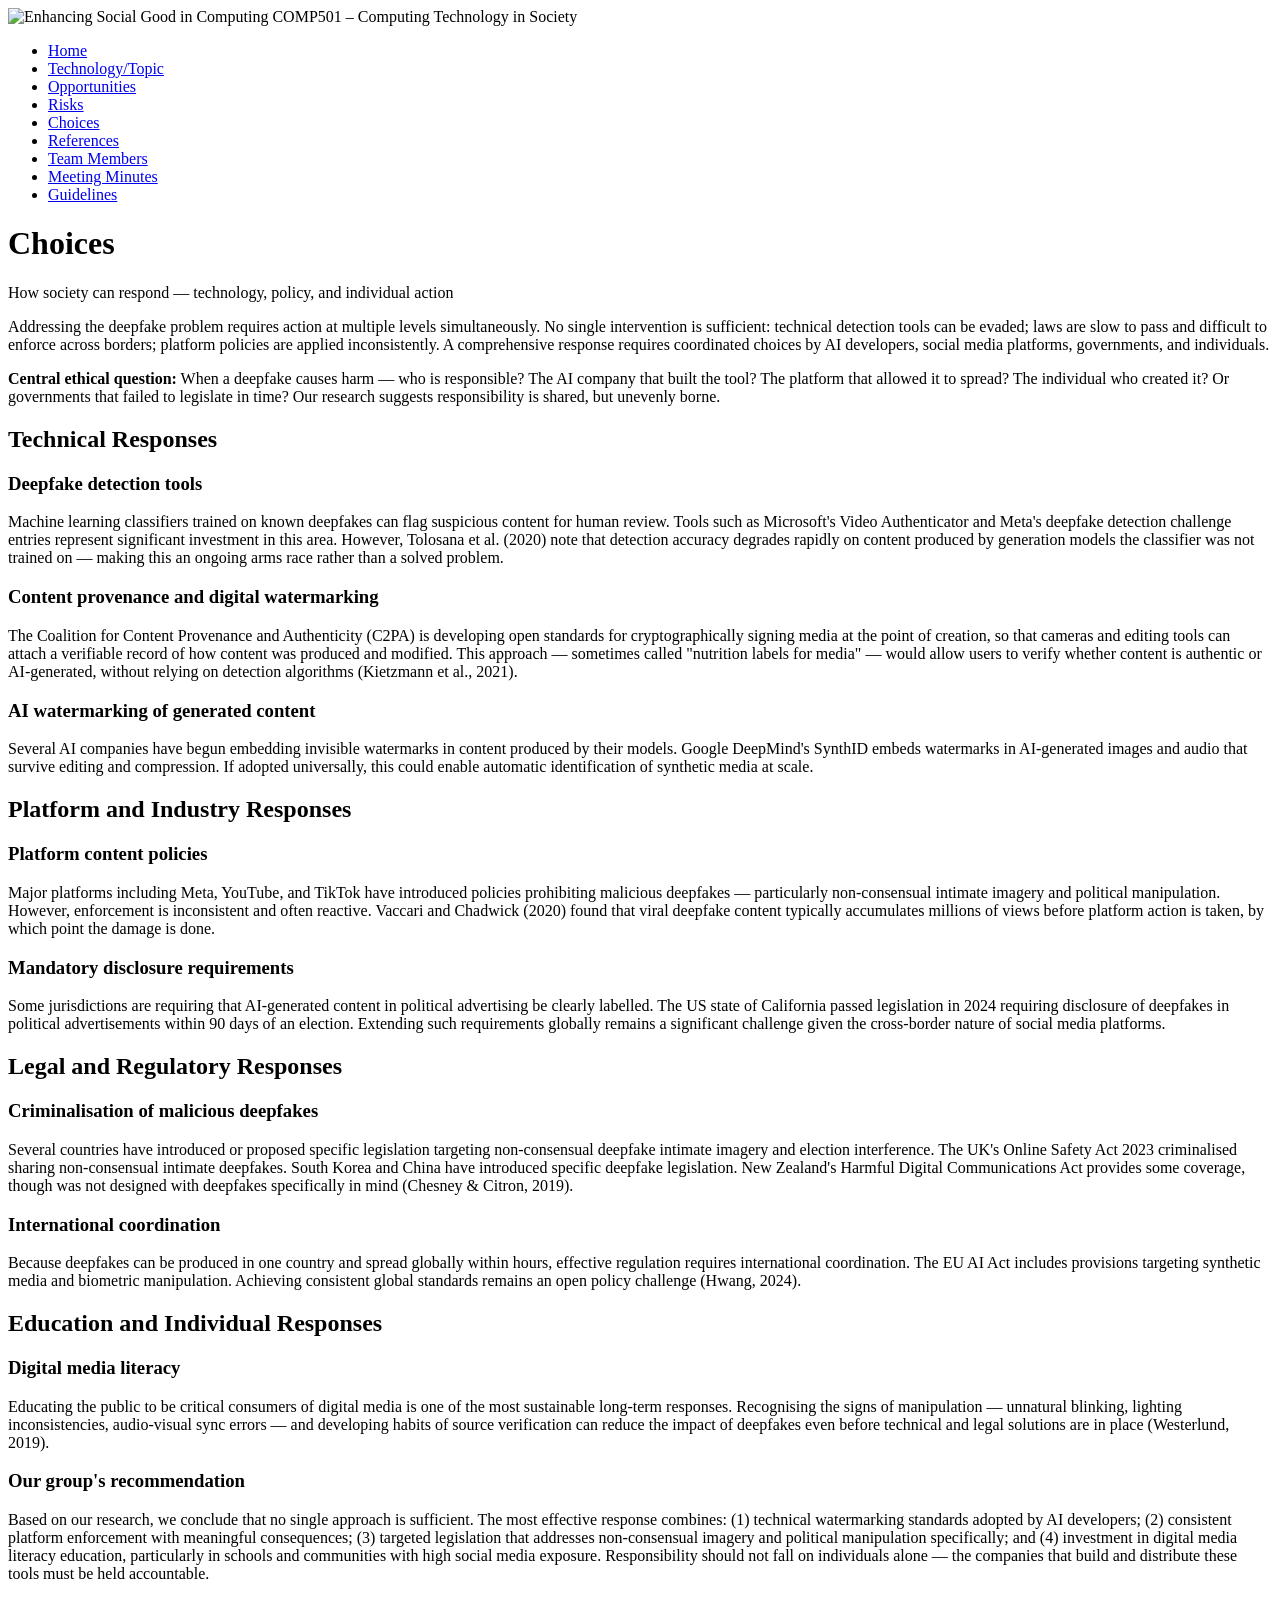
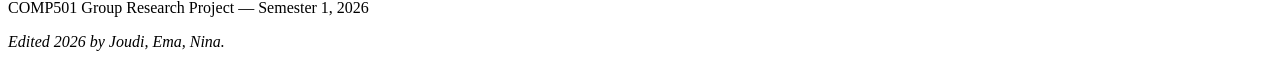
==== choices.html @ 3e9d9024 "Add files via upload" ====
<!DOCTYPE html PUBLIC "-//W3C//DTD HTML 4.01//EN">
<html>
<head>
  <meta charset="UTF-8">
  <title>Choices – Deepfakes & AI Misinformation</title>
  <link rel="stylesheet" href="../styles/mystyles.css">
</head>
<body>

  <div class="site-header">
    <img src="../images/csg4ed-small.png" alt="Enhancing Social Good in Computing">
    <span class="site-title">COMP501 – Computing Technology in Society</span>
  </div>

  <ul class="navbar">
    <li><a href="../index.html">Home</a></li>
    <li><a href="topic.html">Technology/Topic</a></li>
    <li><a href="opportunities.html">Opportunities</a></li>
    <li><a href="risks.html">Risks</a></li>
    <li><a href="choices.html" class="active">Choices</a></li>
    <li><a href="references.html">References</a></li>
    <li><a href="team-members.html">Team Members</a></li>
    <li><a href="meetings.html">Meeting Minutes</a></li>
    <li><a href="guidelines.html">Guidelines</a></li>
  </ul>

  <div class="page-wrapper">

    <div class="page-hero">
      <h1>Choices</h1>
      <p class="tagline">How society can respond — technology, policy, and individual action</p>
    </div>

    <div class="content-card">

      <p>
        Addressing the deepfake problem requires action at multiple levels simultaneously. No single
        intervention is sufficient: technical detection tools can be evaded; laws are slow to pass and
        difficult to enforce across borders; platform policies are applied inconsistently. A comprehensive
        response requires coordinated choices by AI developers, social media platforms, governments, and
        individuals.
      </p>

      <div class="info-box">
        <strong>Central ethical question:</strong> When a deepfake causes harm — who is responsible?
        The AI company that built the tool? The platform that allowed it to spread? The individual
        who created it? Or governments that failed to legislate in time? Our research suggests
        responsibility is shared, but unevenly borne.
      </div>

      <h2>Technical Responses</h2>

      <div class="item-block">
        <h3>Deepfake detection tools</h3>
        <p>
          Machine learning classifiers trained on known deepfakes can flag suspicious content for human
          review. Tools such as Microsoft's Video Authenticator and Meta's deepfake detection challenge
          entries represent significant investment in this area. However, Tolosana et al. (2020) note that
          detection accuracy degrades rapidly on content produced by generation models the classifier
          was not trained on — making this an ongoing arms race rather than a solved problem.
        </p>
      </div>

      <div class="item-block">
        <h3>Content provenance and digital watermarking</h3>
        <p>
          The Coalition for Content Provenance and Authenticity (C2PA) is developing open standards for
          cryptographically signing media at the point of creation, so that cameras and editing tools can
          attach a verifiable record of how content was produced and modified. This approach — sometimes
          called "nutrition labels for media" — would allow users to verify whether content is authentic or
          AI-generated, without relying on detection algorithms (Kietzmann et al., 2021).
        </p>
      </div>

      <div class="item-block">
        <h3>AI watermarking of generated content</h3>
        <p>
          Several AI companies have begun embedding invisible watermarks in content produced by their
          models. Google DeepMind's SynthID embeds watermarks in AI-generated images and audio that
          survive editing and compression. If adopted universally, this could enable automatic identification
          of synthetic media at scale.
        </p>
      </div>

      <h2>Platform and Industry Responses</h2>

      <div class="item-block">
        <h3>Platform content policies</h3>
        <p>
          Major platforms including Meta, YouTube, and TikTok have introduced policies prohibiting
          malicious deepfakes — particularly non-consensual intimate imagery and political manipulation.
          However, enforcement is inconsistent and often reactive. Vaccari and Chadwick (2020) found that
          viral deepfake content typically accumulates millions of views before platform action is taken,
          by which point the damage is done.
        </p>
      </div>

      <div class="item-block">
        <h3>Mandatory disclosure requirements</h3>
        <p>
          Some jurisdictions are requiring that AI-generated content in political advertising be clearly
          labelled. The US state of California passed legislation in 2024 requiring disclosure of deepfakes
          in political advertisements within 90 days of an election. Extending such requirements globally
          remains a significant challenge given the cross-border nature of social media platforms.
        </p>
      </div>

      <h2>Legal and Regulatory Responses</h2>

      <div class="item-block">
        <h3>Criminalisation of malicious deepfakes</h3>
        <p>
          Several countries have introduced or proposed specific legislation targeting non-consensual
          deepfake intimate imagery and election interference. The UK's Online Safety Act 2023 criminalised
          sharing non-consensual intimate deepfakes. South Korea and China have introduced specific
          deepfake legislation. New Zealand's Harmful Digital Communications Act provides some coverage,
          though was not designed with deepfakes specifically in mind (Chesney &amp; Citron, 2019).
        </p>
      </div>

      <div class="item-block">
        <h3>International coordination</h3>
        <p>
          Because deepfakes can be produced in one country and spread globally within hours, effective
          regulation requires international coordination. The EU AI Act includes provisions targeting
          synthetic media and biometric manipulation. Achieving consistent global standards remains an
          open policy challenge (Hwang, 2024).
        </p>
      </div>

      <h2>Education and Individual Responses</h2>

      <div class="item-block">
        <h3>Digital media literacy</h3>
        <p>
          Educating the public to be critical consumers of digital media is one of the most sustainable
          long-term responses. Recognising the signs of manipulation — unnatural blinking, lighting
          inconsistencies, audio-visual sync errors — and developing habits of source verification can
          reduce the impact of deepfakes even before technical and legal solutions are in place
          (Westerlund, 2019).
        </p>
      </div>

      <div class="item-block">
        <h3>Our group's recommendation</h3>
        <p>
          Based on our research, we conclude that no single approach is sufficient. The most effective
          response combines: (1) technical watermarking standards adopted by AI developers; (2) consistent
          platform enforcement with meaningful consequences; (3) targeted legislation that addresses
          non-consensual imagery and political manipulation specifically; and (4) investment in digital
          media literacy education, particularly in schools and communities with high social media exposure.
          Responsibility should not fall on individuals alone — the companies that build and distribute
          these tools must be held accountable.
        </p>
      </div>

    </div><!-- /content-card -->
  </div><!-- /page-wrapper -->

  <div class="site-footer">
    <p>COMP501 Group Research Project &mdash; Semester 1, 2026</p>
    <address>Edited 2026 by Joudi, Ema, Nina.</address>
  </div>

</body>
</html>
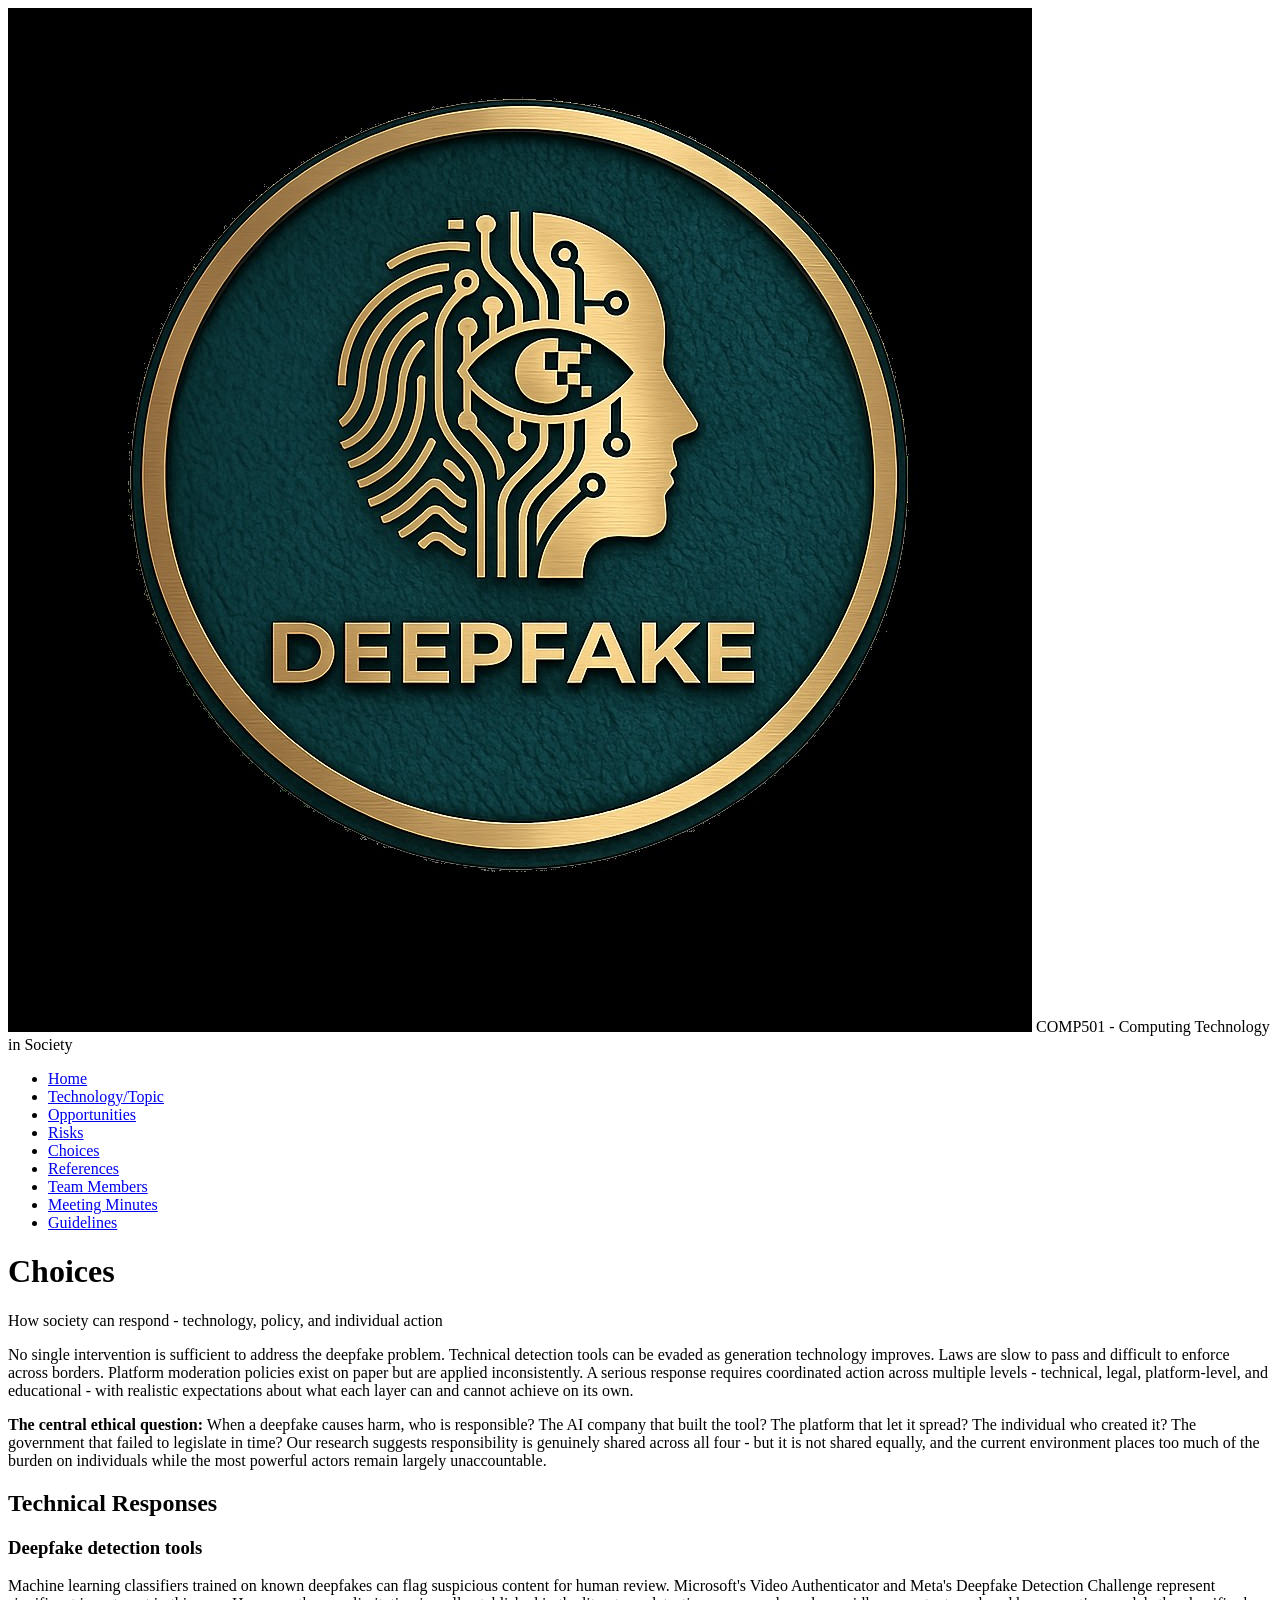
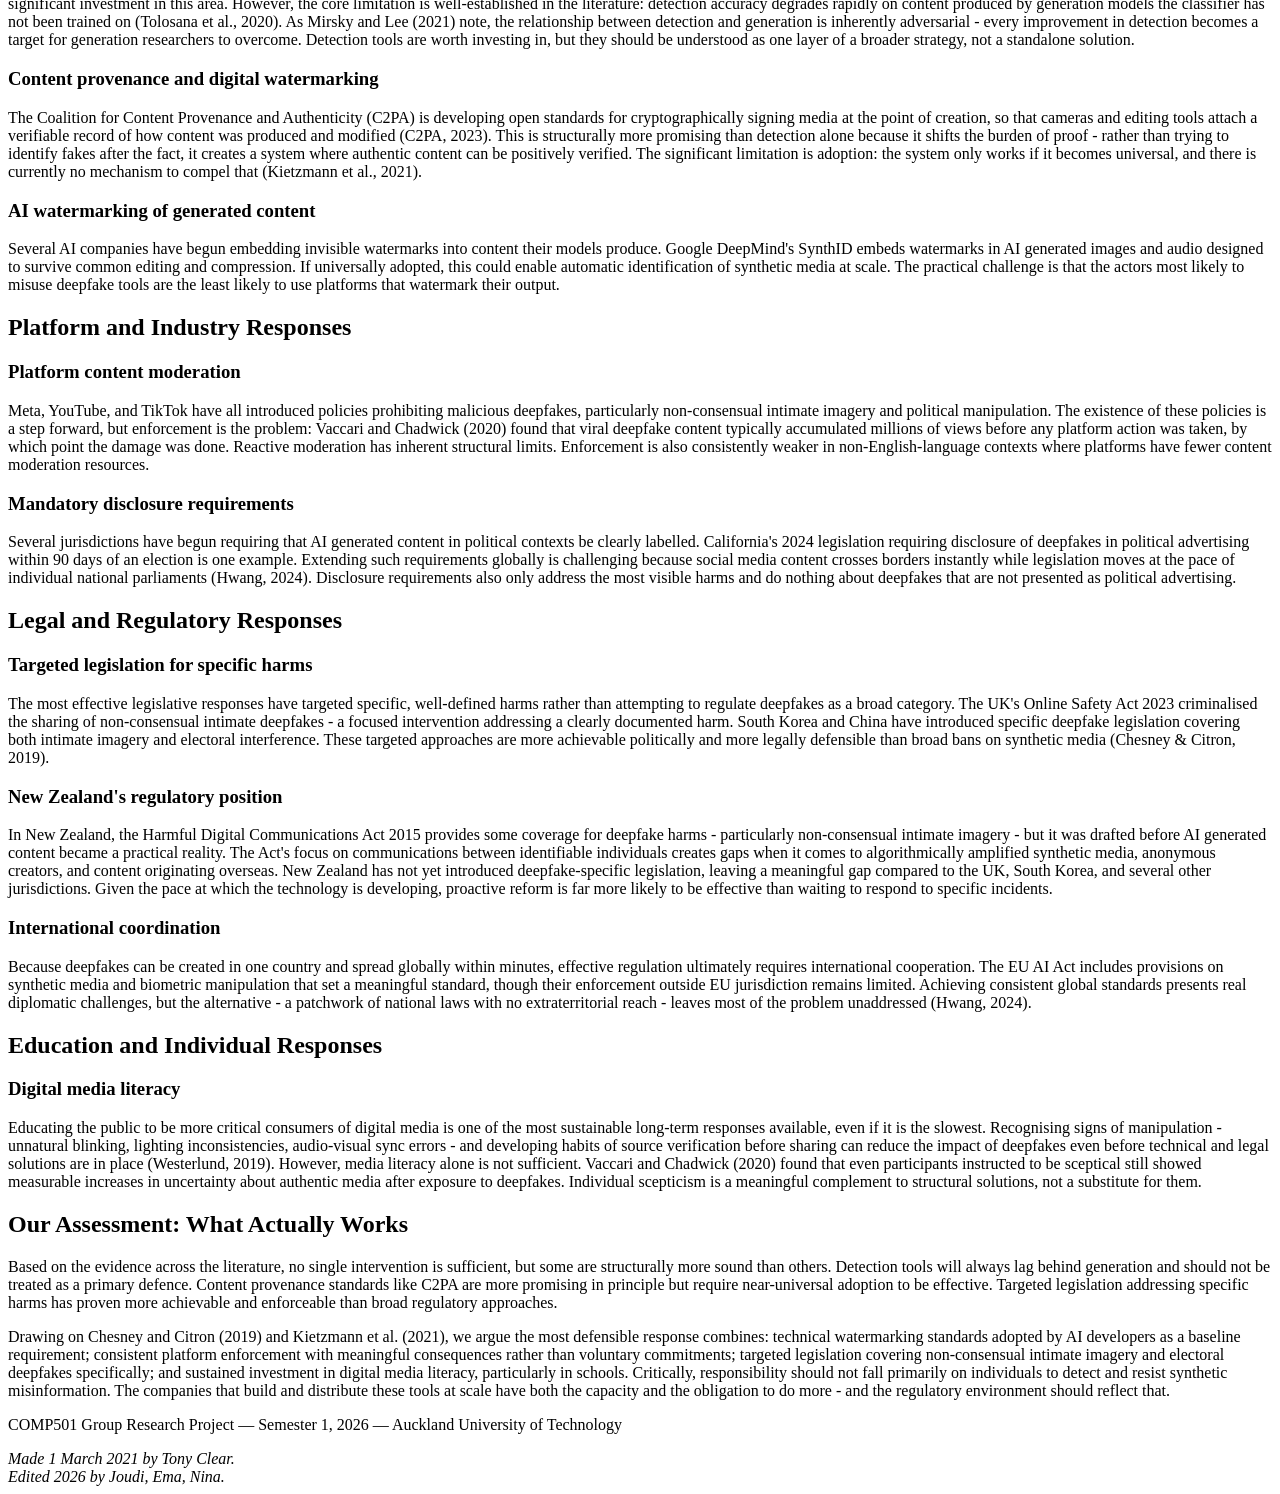
==== commit bded6ead: "Add files via upload" ====
--- a/choices.html
+++ b/choices.html
@@ -2,14 +2,14 @@
 <html>
 <head>
   <meta charset="UTF-8">
-  <title>Choices – Deepfakes & AI Misinformation</title>
+  <title>Choices - Deepfakes &amp; AI Misinformation</title>
   <link rel="stylesheet" href="../styles/mystyles.css">
 </head>
 <body>
 
   <div class="site-header">
-    <img src="../images/csg4ed-small.png" alt="Enhancing Social Good in Computing">
-    <span class="site-title">COMP501 – Computing Technology in Society</span>
+    <img src="../images/logo.jpg" alt="Deepfakes and AI Misinformation Project Logo">
+    <span class="site-title">COMP501 - Computing Technology in Society</span>
   </div>
 
   <ul class="navbar">
@@ -28,24 +28,27 @@
 
     <div class="page-hero">
       <h1>Choices</h1>
-      <p class="tagline">How society can respond — technology, policy, and individual action</p>
+      <p class="tagline">How society can respond - technology, policy, and individual action</p>
     </div>
 
     <div class="content-card">
 
       <p>
-        Addressing the deepfake problem requires action at multiple levels simultaneously. No single
-        intervention is sufficient: technical detection tools can be evaded; laws are slow to pass and
-        difficult to enforce across borders; platform policies are applied inconsistently. A comprehensive
-        response requires coordinated choices by AI developers, social media platforms, governments, and
-        individuals.
+        No single intervention is sufficient to address the deepfake problem. Technical detection
+        tools can be evaded as generation technology improves. Laws are slow to pass and difficult
+        to enforce across borders. Platform moderation policies exist on paper but are applied
+        inconsistently. A serious response requires coordinated action across multiple levels -
+        technical, legal, platform-level, and educational - with realistic expectations about
+        what each layer can and cannot achieve on its own.
       </p>
 
       <div class="info-box">
-        <strong>Central ethical question:</strong> When a deepfake causes harm — who is responsible?
-        The AI company that built the tool? The platform that allowed it to spread? The individual
-        who created it? Or governments that failed to legislate in time? Our research suggests
-        responsibility is shared, but unevenly borne.
+        <strong>The central ethical question:</strong> When a deepfake causes harm, who is
+        responsible? The AI company that built the tool? The platform that let it spread?
+        The individual who created it? The government that failed to legislate in time?
+        Our research suggests responsibility is genuinely shared across all four - but it is
+        not shared equally, and the current environment places too much of the burden on
+        individuals while the most powerful actors remain largely unaccountable.
       </div>
 
       <h2>Technical Responses</h2>
@@ -53,78 +56,116 @@
       <div class="item-block">
         <h3>Deepfake detection tools</h3>
         <p>
-          Machine learning classifiers trained on known deepfakes can flag suspicious content for human
-          review. Tools such as Microsoft's Video Authenticator and Meta's deepfake detection challenge
-          entries represent significant investment in this area. However, Tolosana et al. (2020) note that
-          detection accuracy degrades rapidly on content produced by generation models the classifier
-          was not trained on — making this an ongoing arms race rather than a solved problem.
+          Machine learning classifiers trained on known deepfakes can flag suspicious content
+          for human review. Microsoft's Video Authenticator and Meta's Deepfake Detection
+          Challenge represent significant investment in this area. However, the core limitation
+          is well-established in the literature: detection accuracy degrades rapidly on content
+          produced by generation models the classifier has not been trained on (Tolosana et al.,
+          2020). As Mirsky and Lee (2021) note, the relationship between detection and generation
+          is inherently adversarial - every improvement in detection becomes a target for
+          generation researchers to overcome. Detection tools are worth investing in, but they
+          should be understood as one layer of a broader strategy, not a standalone solution.
         </p>
       </div>
 
       <div class="item-block">
         <h3>Content provenance and digital watermarking</h3>
         <p>
-          The Coalition for Content Provenance and Authenticity (C2PA) is developing open standards for
-          cryptographically signing media at the point of creation, so that cameras and editing tools can
-          attach a verifiable record of how content was produced and modified. This approach — sometimes
-          called "nutrition labels for media" — would allow users to verify whether content is authentic or
-          AI-generated, without relying on detection algorithms (Kietzmann et al., 2021).
+          The Coalition for Content Provenance and Authenticity (C2PA) is developing open
+          standards for cryptographically signing media at the point of creation, so that
+          cameras and editing tools attach a verifiable record of how content was produced
+          and modified (C2PA, 2023). This is structurally more promising than detection alone
+          because it shifts the burden of proof - rather than trying to identify fakes after
+          the fact, it creates a system where authentic content can be positively verified.
+          The significant limitation is adoption: the system only works if it becomes
+          universal, and there is currently no mechanism to compel that (Kietzmann et al., 2021).
         </p>
       </div>
 
       <div class="item-block">
         <h3>AI watermarking of generated content</h3>
         <p>
-          Several AI companies have begun embedding invisible watermarks in content produced by their
-          models. Google DeepMind's SynthID embeds watermarks in AI-generated images and audio that
-          survive editing and compression. If adopted universally, this could enable automatic identification
-          of synthetic media at scale.
+          Several AI companies have begun embedding invisible watermarks into content their
+          models produce. Google DeepMind's SynthID embeds watermarks in AI generated images
+          and audio designed to survive common editing and compression. If universally adopted,
+          this could enable automatic identification of synthetic media at scale. The practical
+          challenge is that the actors most likely to misuse deepfake tools are the least
+          likely to use platforms that watermark their output.
         </p>
       </div>
 
       <h2>Platform and Industry Responses</h2>
 
       <div class="item-block">
-        <h3>Platform content policies</h3>
-        <p>
-          Major platforms including Meta, YouTube, and TikTok have introduced policies prohibiting
-          malicious deepfakes — particularly non-consensual intimate imagery and political manipulation.
-          However, enforcement is inconsistent and often reactive. Vaccari and Chadwick (2020) found that
-          viral deepfake content typically accumulates millions of views before platform action is taken,
-          by which point the damage is done.
+        <h3>Platform content moderation</h3>
+        <p>
+          Meta, YouTube, and TikTok have all introduced policies prohibiting malicious deepfakes,
+          particularly non-consensual intimate imagery and political manipulation. The existence
+          of these policies is a step forward, but enforcement is the problem: Vaccari and
+          Chadwick (2020) found that viral deepfake content typically accumulated millions of
+          views before any platform action was taken, by which point the damage was done.
+          Reactive moderation has inherent structural limits. Enforcement is also consistently
+          weaker in non-English-language contexts where platforms have fewer content moderation
+          resources.
         </p>
       </div>
 
       <div class="item-block">
         <h3>Mandatory disclosure requirements</h3>
         <p>
-          Some jurisdictions are requiring that AI-generated content in political advertising be clearly
-          labelled. The US state of California passed legislation in 2024 requiring disclosure of deepfakes
-          in political advertisements within 90 days of an election. Extending such requirements globally
-          remains a significant challenge given the cross-border nature of social media platforms.
+          Several jurisdictions have begun requiring that AI generated content in political
+          contexts be clearly labelled. California's 2024 legislation requiring disclosure of
+          deepfakes in political advertising within 90 days of an election is one example.
+          Extending such requirements globally is challenging because social media content
+          crosses borders instantly while legislation moves at the pace of individual national
+          parliaments (Hwang, 2024). Disclosure requirements also only address the most
+          visible harms and do nothing about deepfakes that are not presented as political
+          advertising.
         </p>
       </div>
 
       <h2>Legal and Regulatory Responses</h2>
 
       <div class="item-block">
-        <h3>Criminalisation of malicious deepfakes</h3>
-        <p>
-          Several countries have introduced or proposed specific legislation targeting non-consensual
-          deepfake intimate imagery and election interference. The UK's Online Safety Act 2023 criminalised
-          sharing non-consensual intimate deepfakes. South Korea and China have introduced specific
-          deepfake legislation. New Zealand's Harmful Digital Communications Act provides some coverage,
-          though was not designed with deepfakes specifically in mind (Chesney &amp; Citron, 2019).
+        <h3>Targeted legislation for specific harms</h3>
+        <p>
+          The most effective legislative responses have targeted specific, well-defined harms
+          rather than attempting to regulate deepfakes as a broad category. The UK's Online
+          Safety Act 2023 criminalised the sharing of non-consensual intimate deepfakes -
+          a focused intervention addressing a clearly documented harm. South Korea and China
+          have introduced specific deepfake legislation covering both intimate imagery and
+          electoral interference. These targeted approaches are more achievable politically
+          and more legally defensible than broad bans on synthetic media (Chesney &amp;
+          Citron, 2019).
+        </p>
+      </div>
+
+      <div class="item-block">
+        <h3>New Zealand's regulatory position</h3>
+        <p>
+          In New Zealand, the Harmful Digital Communications Act 2015 provides some coverage
+          for deepfake harms - particularly non-consensual intimate imagery - but it was
+          drafted before AI generated content became a practical reality. The Act's focus on
+          communications between identifiable individuals creates gaps when it comes to
+          algorithmically amplified synthetic media, anonymous creators, and content
+          originating overseas. New Zealand has not yet introduced deepfake-specific
+          legislation, leaving a meaningful gap compared to the UK, South Korea, and several
+          other jurisdictions. Given the pace at which the technology is developing, proactive
+          reform is far more likely to be effective than waiting to respond to specific
+          incidents.
         </p>
       </div>
 
       <div class="item-block">
         <h3>International coordination</h3>
         <p>
-          Because deepfakes can be produced in one country and spread globally within hours, effective
-          regulation requires international coordination. The EU AI Act includes provisions targeting
-          synthetic media and biometric manipulation. Achieving consistent global standards remains an
-          open policy challenge (Hwang, 2024).
+          Because deepfakes can be created in one country and spread globally within minutes,
+          effective regulation ultimately requires international cooperation. The EU AI Act
+          includes provisions on synthetic media and biometric manipulation that set a
+          meaningful standard, though their enforcement outside EU jurisdiction remains
+          limited. Achieving consistent global standards presents real diplomatic challenges,
+          but the alternative - a patchwork of national laws with no extraterritorial reach -
+          leaves most of the problem unaddressed (Hwang, 2024).
         </p>
       </div>
 
@@ -133,32 +174,46 @@
       <div class="item-block">
         <h3>Digital media literacy</h3>
         <p>
-          Educating the public to be critical consumers of digital media is one of the most sustainable
-          long-term responses. Recognising the signs of manipulation — unnatural blinking, lighting
-          inconsistencies, audio-visual sync errors — and developing habits of source verification can
-          reduce the impact of deepfakes even before technical and legal solutions are in place
-          (Westerlund, 2019).
-        </p>
-      </div>
-
-      <div class="item-block">
-        <h3>Our group's recommendation</h3>
-        <p>
-          Based on our research, we conclude that no single approach is sufficient. The most effective
-          response combines: (1) technical watermarking standards adopted by AI developers; (2) consistent
-          platform enforcement with meaningful consequences; (3) targeted legislation that addresses
-          non-consensual imagery and political manipulation specifically; and (4) investment in digital
-          media literacy education, particularly in schools and communities with high social media exposure.
-          Responsibility should not fall on individuals alone — the companies that build and distribute
-          these tools must be held accountable.
-        </p>
-      </div>
-
-    </div><!-- /content-card -->
-  </div><!-- /page-wrapper -->
+          Educating the public to be more critical consumers of digital media is one of the
+          most sustainable long-term responses available, even if it is the slowest. Recognising
+          signs of manipulation - unnatural blinking, lighting inconsistencies, audio-visual
+          sync errors - and developing habits of source verification before sharing can reduce
+          the impact of deepfakes even before technical and legal solutions are in place
+          (Westerlund, 2019). However, media literacy alone is not sufficient. Vaccari and
+          Chadwick (2020) found that even participants instructed to be sceptical still showed
+          measurable increases in uncertainty about authentic media after exposure to deepfakes.
+          Individual scepticism is a meaningful complement to structural solutions, not a
+          substitute for them.
+        </p>
+      </div>
+
+      <h2>Our Assessment: What Actually Works</h2>
+      <p>
+        Based on the evidence across the literature, no single intervention is sufficient, but
+        some are structurally more sound than others. Detection tools will always lag behind
+        generation and should not be treated as a primary defence. Content provenance standards
+        like C2PA are more promising in principle but require near-universal adoption to be
+        effective. Targeted legislation addressing specific harms has proven more achievable
+        and enforceable than broad regulatory approaches.
+      </p>
+      <p>
+        Drawing on Chesney and Citron (2019) and Kietzmann et al. (2021), we argue the most
+        defensible response combines: technical watermarking standards adopted by AI developers
+        as a baseline requirement; consistent platform enforcement with meaningful consequences
+        rather than voluntary commitments; targeted legislation covering non-consensual intimate
+        imagery and electoral deepfakes specifically; and sustained investment in digital media
+        literacy, particularly in schools. Critically, responsibility should not fall primarily
+        on individuals to detect and resist synthetic misinformation. The companies that build
+        and distribute these tools at scale have both the capacity and the obligation to do more -
+        and the regulatory environment should reflect that.
+      </p>
+
+    </div>
+  </div>
 
   <div class="site-footer">
-    <p>COMP501 Group Research Project &mdash; Semester 1, 2026</p>
+    <p>COMP501 Group Research Project &mdash; Semester 1, 2026 &mdash; Auckland University of Technology</p>
+    <address>Made 1 March 2021 by Tony Clear.</address>
     <address>Edited 2026 by Joudi, Ema, Nina.</address>
   </div>
 
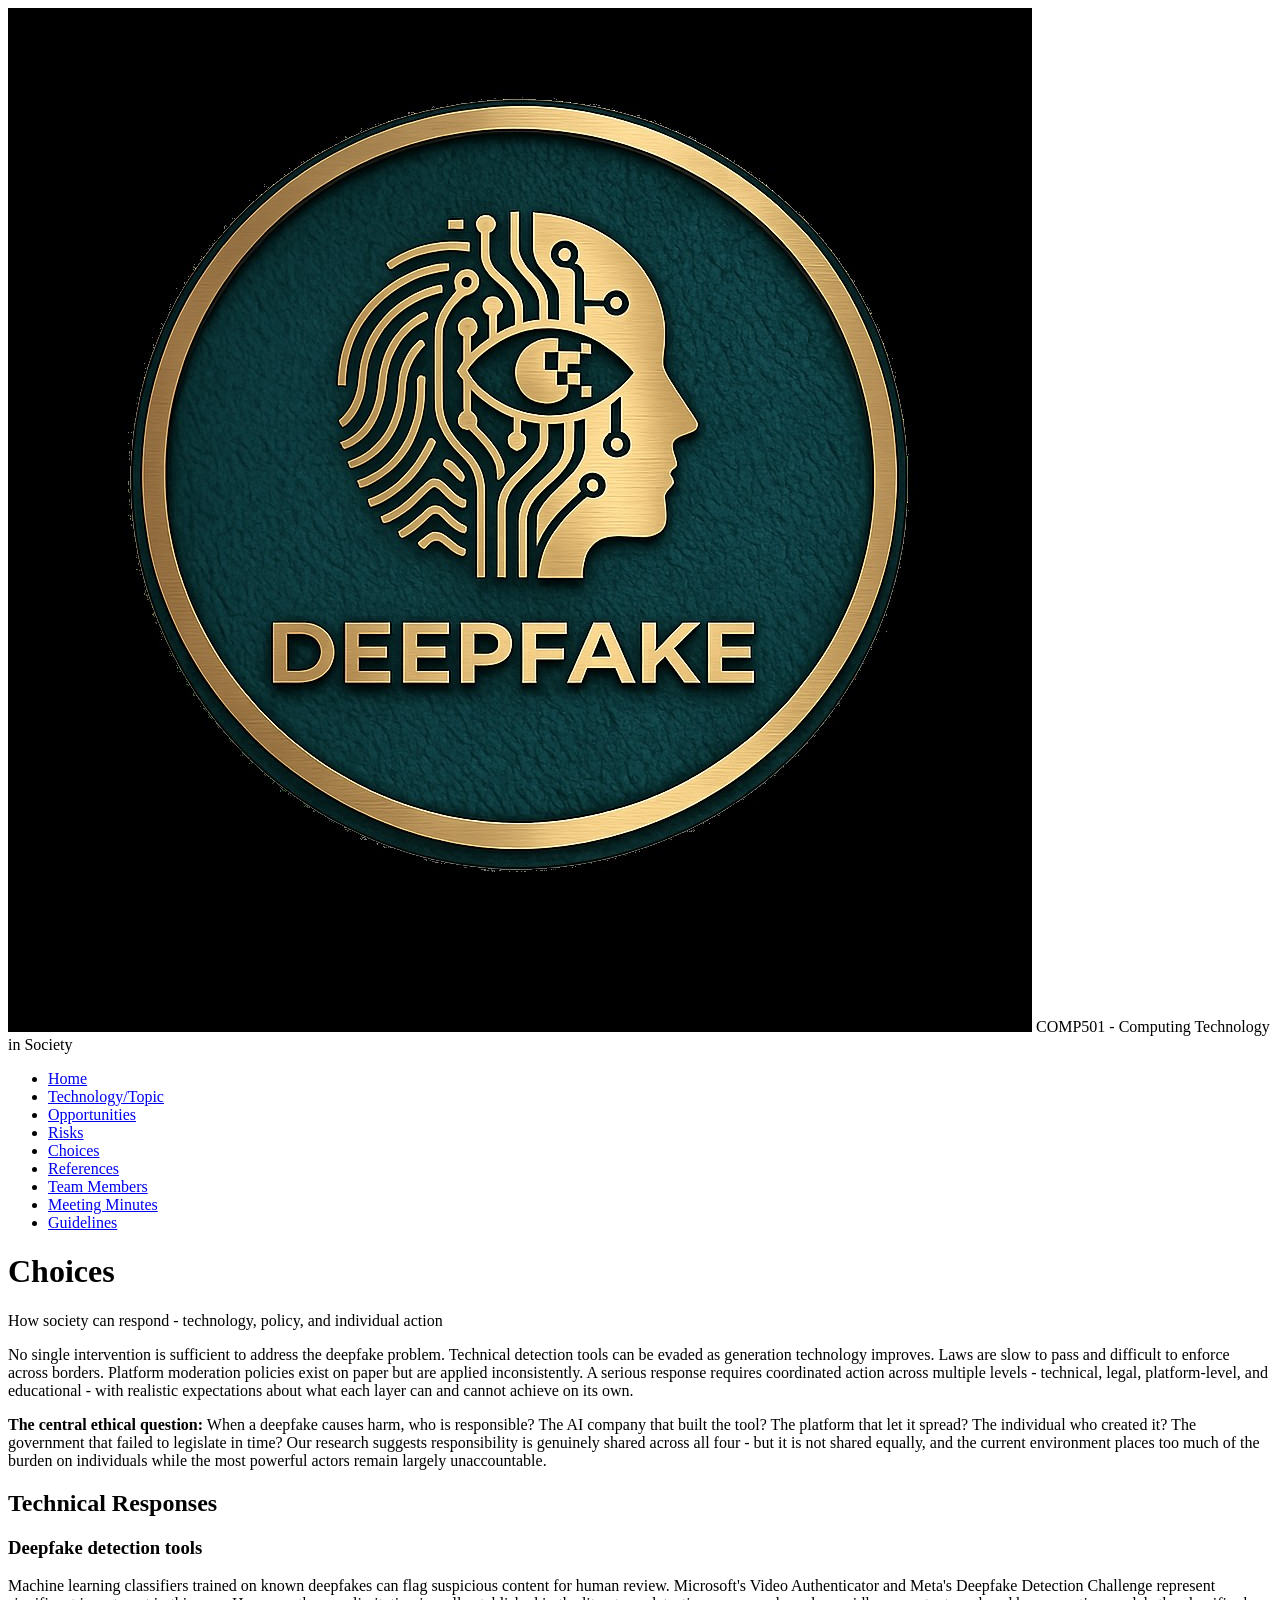
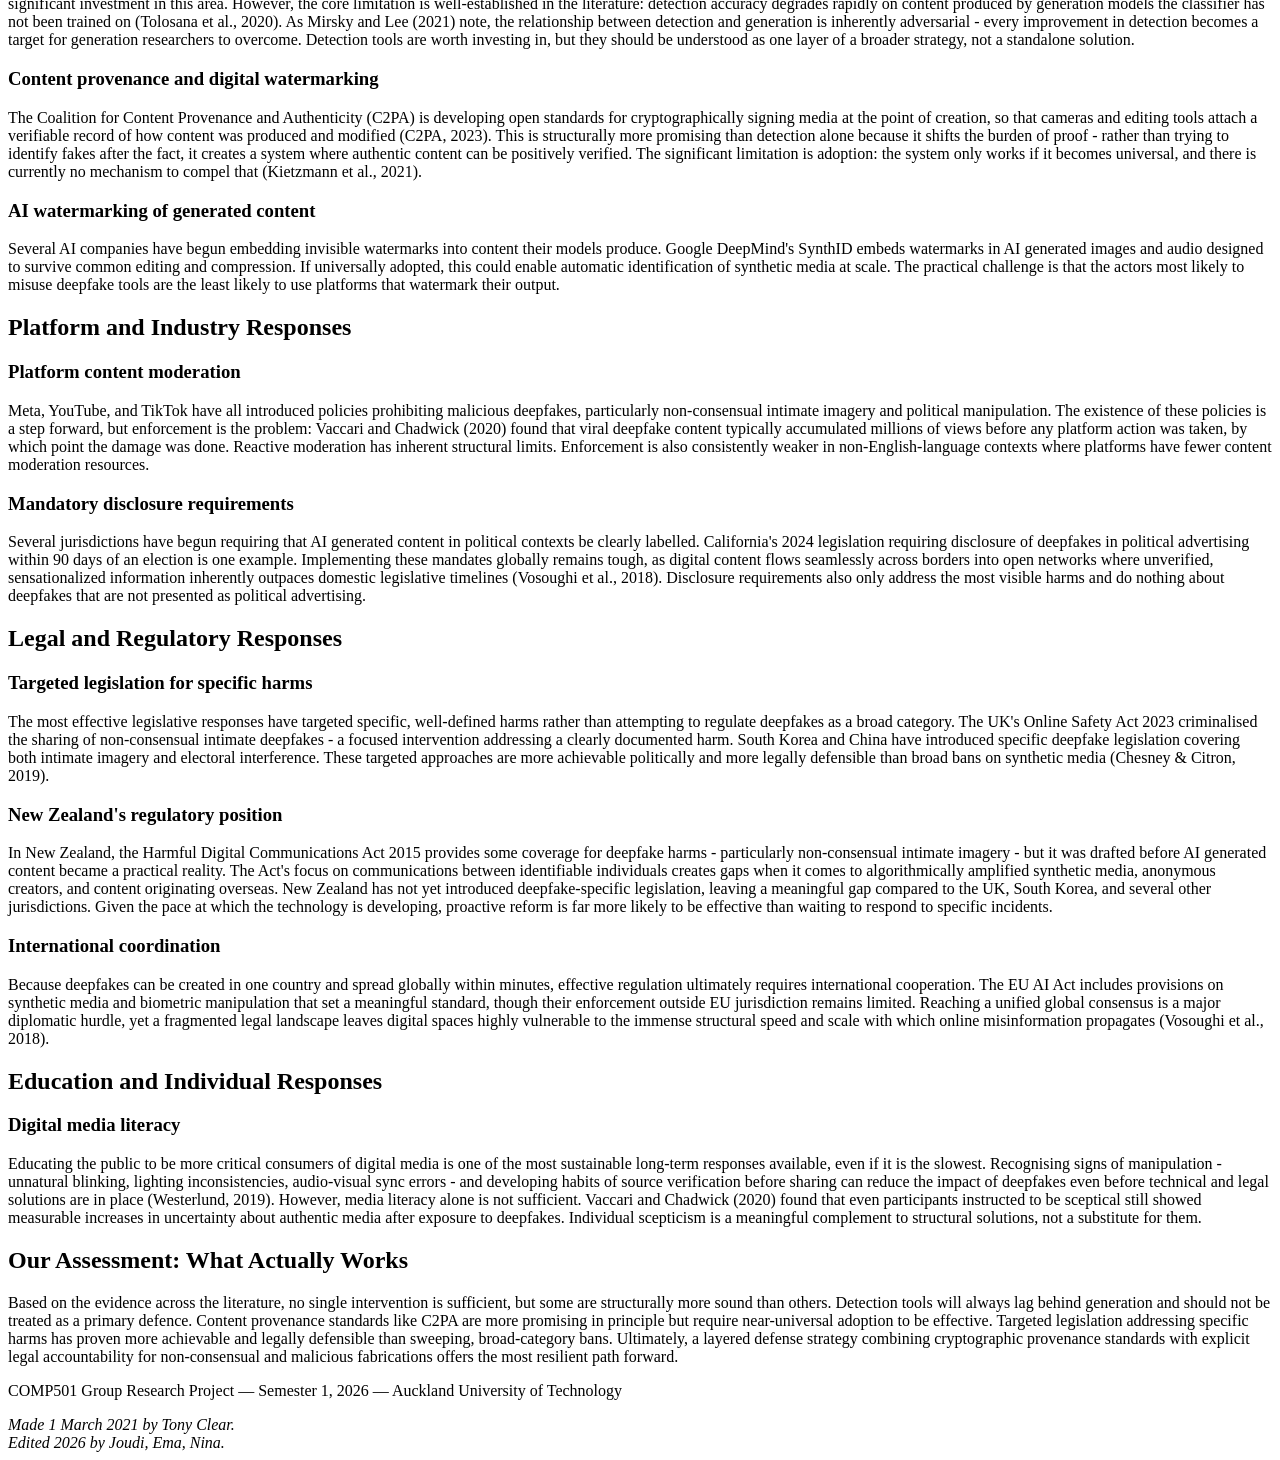
==== commit 57ef09a6: "Add files via upload" ====
--- a/choices.html
+++ b/choices.html
@@ -116,9 +116,9 @@
           Several jurisdictions have begun requiring that AI generated content in political
           contexts be clearly labelled. California's 2024 legislation requiring disclosure of
           deepfakes in political advertising within 90 days of an election is one example.
-          Extending such requirements globally is challenging because social media content
-          crosses borders instantly while legislation moves at the pace of individual national
-          parliaments (Hwang, 2024). Disclosure requirements also only address the most
+          Implementing these mandates globally remains tough, as digital content flows seamlessly across borders 
+          into open networks where unverified, sensationalized information inherently outpaces domestic legislative timelines 
+          (Vosoughi et al., 2018). Disclosure requirements also only address the most
           visible harms and do nothing about deepfakes that are not presented as political
           advertising.
         </p>
@@ -163,9 +163,9 @@
           effective regulation ultimately requires international cooperation. The EU AI Act
           includes provisions on synthetic media and biometric manipulation that set a
           meaningful standard, though their enforcement outside EU jurisdiction remains
-          limited. Achieving consistent global standards presents real diplomatic challenges,
-          but the alternative - a patchwork of national laws with no extraterritorial reach -
-          leaves most of the problem unaddressed (Hwang, 2024).
+          limited. Reaching a unified global consensus is a major diplomatic hurdle, yet a 
+          fragmented legal landscape leaves digital spaces highly vulnerable to the immense structural speed and 
+          scale with which online misinformation propagates (Vosoughi et al., 2018).
         </p>
       </div>
 
@@ -193,19 +193,10 @@
         some are structurally more sound than others. Detection tools will always lag behind
         generation and should not be treated as a primary defence. Content provenance standards
         like C2PA are more promising in principle but require near-universal adoption to be
-        effective. Targeted legislation addressing specific harms has proven more achievable
-        and enforceable than broad regulatory approaches.
-      </p>
-      <p>
-        Drawing on Chesney and Citron (2019) and Kietzmann et al. (2021), we argue the most
-        defensible response combines: technical watermarking standards adopted by AI developers
-        as a baseline requirement; consistent platform enforcement with meaningful consequences
-        rather than voluntary commitments; targeted legislation covering non-consensual intimate
-        imagery and electoral deepfakes specifically; and sustained investment in digital media
-        literacy, particularly in schools. Critically, responsibility should not fall primarily
-        on individuals to detect and resist synthetic misinformation. The companies that build
-        and distribute these tools at scale have both the capacity and the obligation to do more -
-        and the regulatory environment should reflect that.
+        effective. Targeted legislation addressing specific harms has proven more achievable 
+        and legally defensible than sweeping, broad-category bans. Ultimately, a layered defense strategy 
+        combining cryptographic provenance standards with explicit legal accountability for non-consensual and 
+        malicious fabrications offers the most resilient path forward.
       </p>
 
     </div>
@@ -218,4 +209,4 @@
   </div>
 
 </body>
-</html>
+</html>
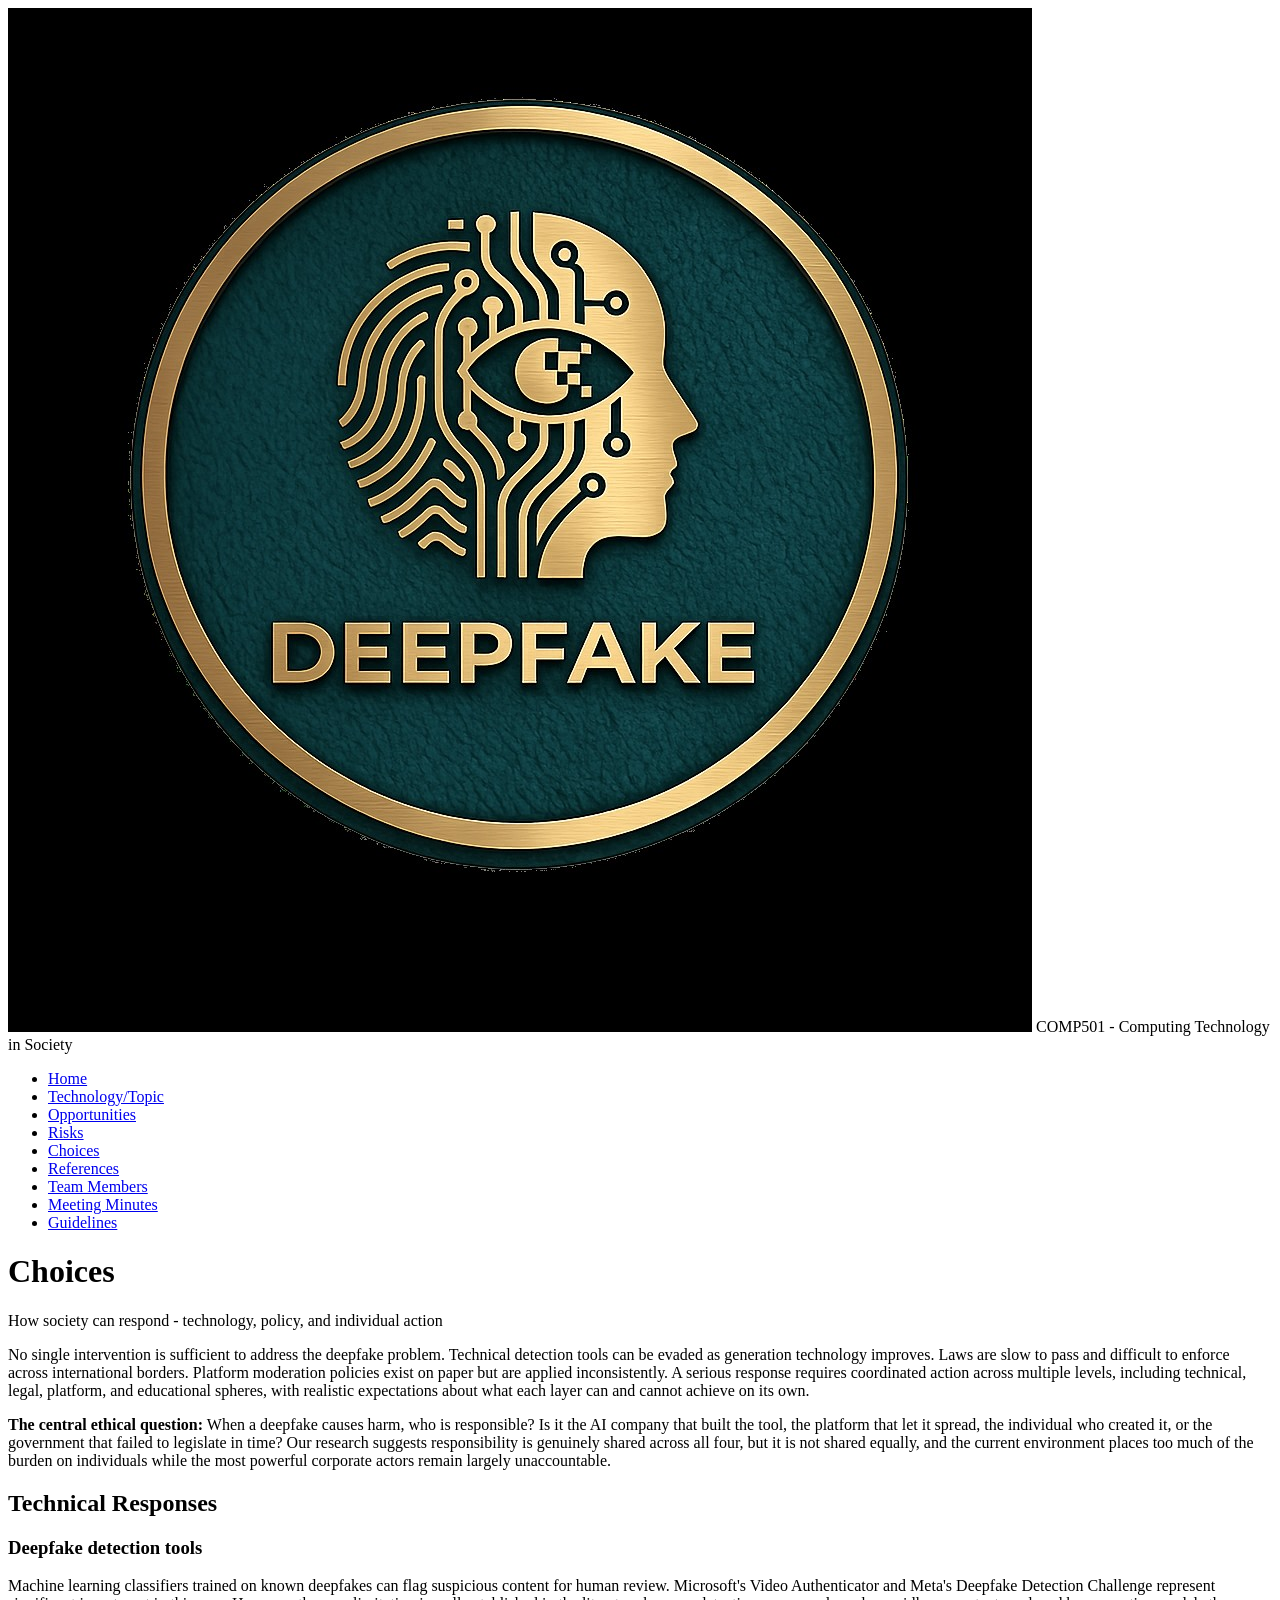
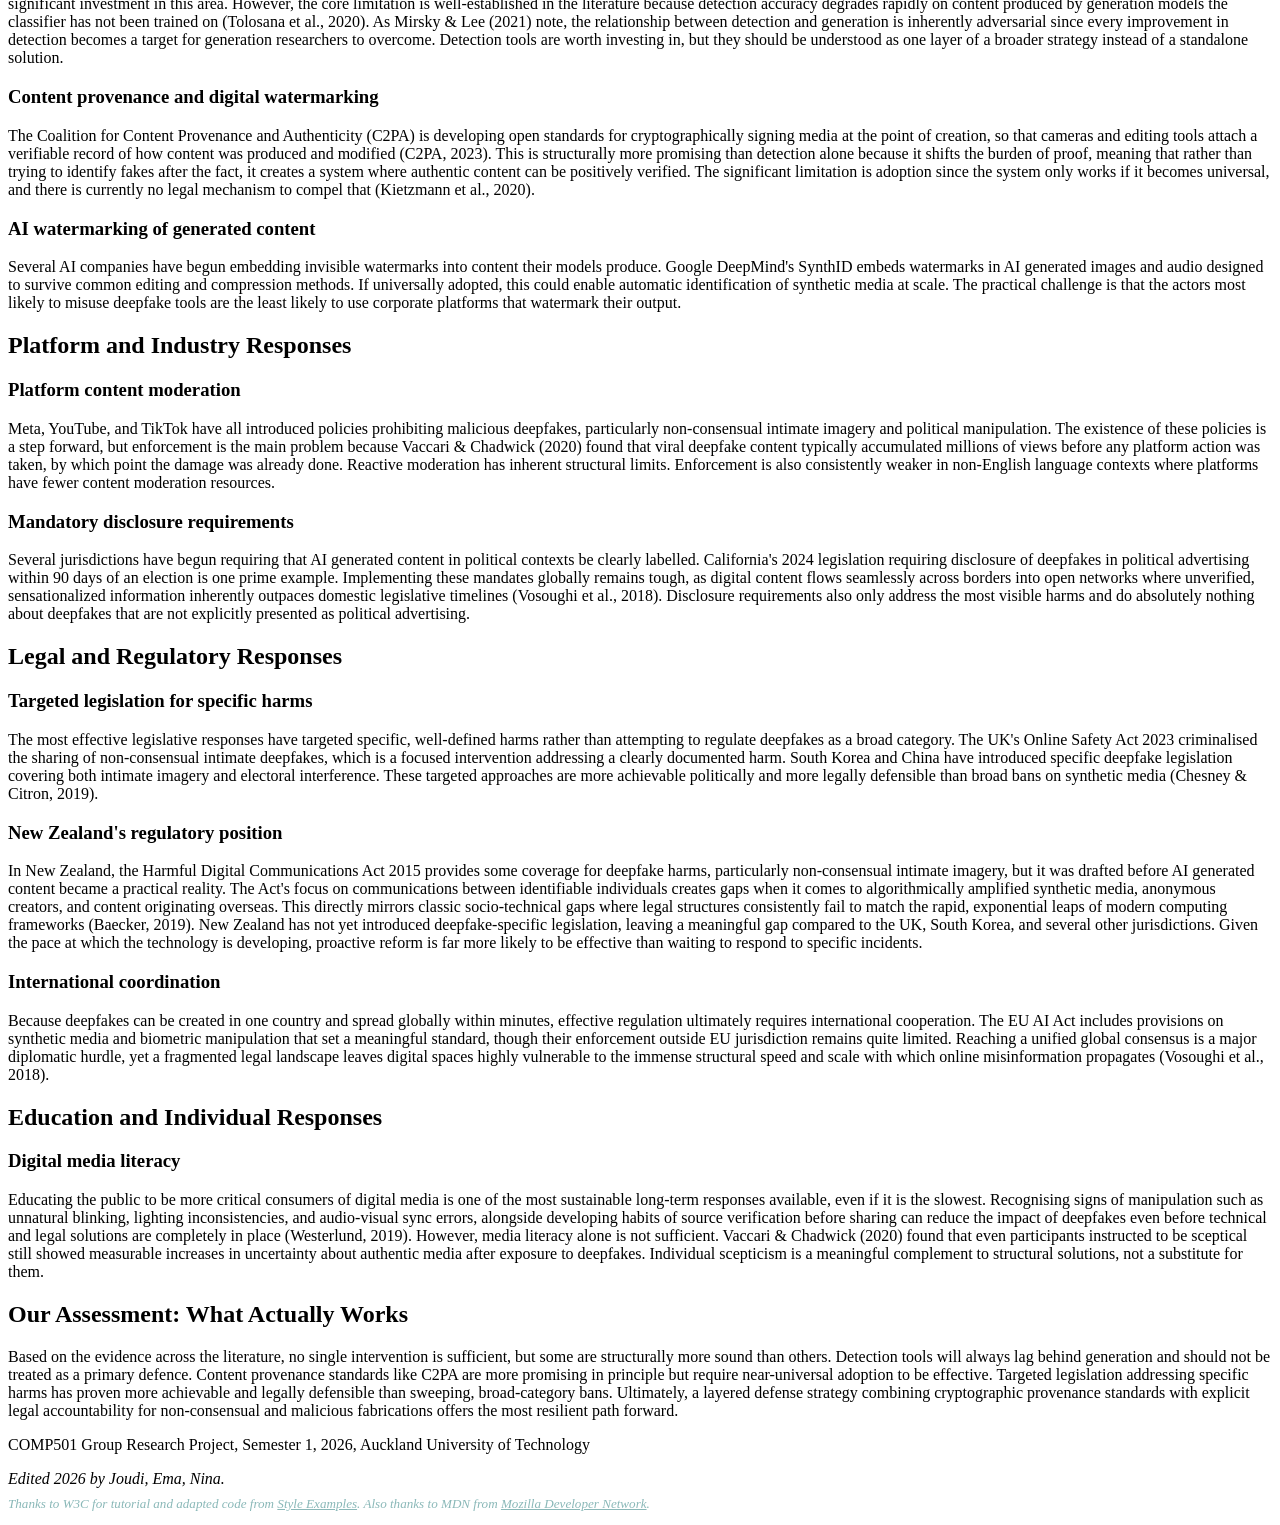
==== commit c6da0e3b: "Add files via upload" ====
--- a/choices.html
+++ b/choices.html
@@ -36,19 +36,19 @@
       <p>
         No single intervention is sufficient to address the deepfake problem. Technical detection
         tools can be evaded as generation technology improves. Laws are slow to pass and difficult
-        to enforce across borders. Platform moderation policies exist on paper but are applied
-        inconsistently. A serious response requires coordinated action across multiple levels -
-        technical, legal, platform-level, and educational - with realistic expectations about
+        to enforce across international borders. Platform moderation policies exist on paper but are applied
+        inconsistently. A serious response requires coordinated action across multiple levels, including
+        technical, legal, platform, and educational spheres, with realistic expectations about
         what each layer can and cannot achieve on its own.
       </p>
 
       <div class="info-box">
         <strong>The central ethical question:</strong> When a deepfake causes harm, who is
-        responsible? The AI company that built the tool? The platform that let it spread?
-        The individual who created it? The government that failed to legislate in time?
-        Our research suggests responsibility is genuinely shared across all four - but it is
+        responsible? Is it the AI company that built the tool, the platform that let it spread,
+        the individual who created it, or the government that failed to legislate in time?
+        Our research suggests responsibility is genuinely shared across all four, but it is
         not shared equally, and the current environment places too much of the burden on
-        individuals while the most powerful actors remain largely unaccountable.
+        individuals while the most powerful corporate actors remain largely unaccountable.
       </div>
 
       <h2>Technical Responses</h2>
@@ -59,12 +59,12 @@
           Machine learning classifiers trained on known deepfakes can flag suspicious content
           for human review. Microsoft's Video Authenticator and Meta's Deepfake Detection
           Challenge represent significant investment in this area. However, the core limitation
-          is well-established in the literature: detection accuracy degrades rapidly on content
+          is well-established in the literature because detection accuracy degrades rapidly on content
           produced by generation models the classifier has not been trained on (Tolosana et al.,
-          2020). As Mirsky and Lee (2021) note, the relationship between detection and generation
-          is inherently adversarial - every improvement in detection becomes a target for
+          2020). As Mirsky &amp; Lee (2021) note, the relationship between detection and generation
+          is inherently adversarial since every improvement in detection becomes a target for
           generation researchers to overcome. Detection tools are worth investing in, but they
-          should be understood as one layer of a broader strategy, not a standalone solution.
+          should be understood as one layer of a broader strategy instead of a standalone solution.
         </p>
       </div>
 
@@ -75,10 +75,10 @@
           standards for cryptographically signing media at the point of creation, so that
           cameras and editing tools attach a verifiable record of how content was produced
           and modified (C2PA, 2023). This is structurally more promising than detection alone
-          because it shifts the burden of proof - rather than trying to identify fakes after
+          because it shifts the burden of proof, meaning that rather than trying to identify fakes after
           the fact, it creates a system where authentic content can be positively verified.
-          The significant limitation is adoption: the system only works if it becomes
-          universal, and there is currently no mechanism to compel that (Kietzmann et al., 2021).
+          The significant limitation is adoption since the system only works if it becomes
+          universal, and there is currently no legal mechanism to compel that (Kietzmann et al., 2020).
         </p>
       </div>
 
@@ -87,10 +87,10 @@
         <p>
           Several AI companies have begun embedding invisible watermarks into content their
           models produce. Google DeepMind's SynthID embeds watermarks in AI generated images
-          and audio designed to survive common editing and compression. If universally adopted,
+          and audio designed to survive common editing and compression methods. If universally adopted,
           this could enable automatic identification of synthetic media at scale. The practical
           challenge is that the actors most likely to misuse deepfake tools are the least
-          likely to use platforms that watermark their output.
+          likely to use corporate platforms that watermark their output.
         </p>
       </div>
 
@@ -101,11 +101,11 @@
         <p>
           Meta, YouTube, and TikTok have all introduced policies prohibiting malicious deepfakes,
           particularly non-consensual intimate imagery and political manipulation. The existence
-          of these policies is a step forward, but enforcement is the problem: Vaccari and
+          of these policies is a step forward, but enforcement is the main problem because Vaccari &amp;
           Chadwick (2020) found that viral deepfake content typically accumulated millions of
-          views before any platform action was taken, by which point the damage was done.
+          views before any platform action was taken, by which point the damage was already done.
           Reactive moderation has inherent structural limits. Enforcement is also consistently
-          weaker in non-English-language contexts where platforms have fewer content moderation
+          weaker in non-English language contexts where platforms have fewer content moderation
           resources.
         </p>
       </div>
@@ -115,11 +115,11 @@
         <p>
           Several jurisdictions have begun requiring that AI generated content in political
           contexts be clearly labelled. California's 2024 legislation requiring disclosure of
-          deepfakes in political advertising within 90 days of an election is one example.
+          deepfakes in political advertising within 90 days of an election is one prime example.
           Implementing these mandates globally remains tough, as digital content flows seamlessly across borders 
           into open networks where unverified, sensationalized information inherently outpaces domestic legislative timelines 
           (Vosoughi et al., 2018). Disclosure requirements also only address the most
-          visible harms and do nothing about deepfakes that are not presented as political
+          visible harms and do absolutely nothing about deepfakes that are not explicitly presented as political
           advertising.
         </p>
       </div>
@@ -131,8 +131,8 @@
         <p>
           The most effective legislative responses have targeted specific, well-defined harms
           rather than attempting to regulate deepfakes as a broad category. The UK's Online
-          Safety Act 2023 criminalised the sharing of non-consensual intimate deepfakes -
-          a focused intervention addressing a clearly documented harm. South Korea and China
+          Safety Act 2023 criminalised the sharing of non-consensual intimate deepfakes,
+          which is a focused intervention addressing a clearly documented harm. South Korea and China
           have introduced specific deepfake legislation covering both intimate imagery and
           electoral interference. These targeted approaches are more achievable politically
           and more legally defensible than broad bans on synthetic media (Chesney &amp;
@@ -144,14 +144,15 @@
         <h3>New Zealand's regulatory position</h3>
         <p>
           In New Zealand, the Harmful Digital Communications Act 2015 provides some coverage
-          for deepfake harms - particularly non-consensual intimate imagery - but it was
+          for deepfake harms, particularly non-consensual intimate imagery, but it was
           drafted before AI generated content became a practical reality. The Act's focus on
           communications between identifiable individuals creates gaps when it comes to
           algorithmically amplified synthetic media, anonymous creators, and content
-          originating overseas. New Zealand has not yet introduced deepfake-specific
-          legislation, leaving a meaningful gap compared to the UK, South Korea, and several
-          other jurisdictions. Given the pace at which the technology is developing, proactive
-          reform is far more likely to be effective than waiting to respond to specific
+          originating overseas. This directly mirrors classic socio-technical gaps where legal structures 
+          consistently fail to match the rapid, exponential leaps of modern computing frameworks (Baecker, 2019). 
+          New Zealand has not yet introduced deepfake-specific legislation, leaving a meaningful gap compared 
+          to the UK, South Korea, and several other jurisdictions. Given the pace at which the technology is 
+          developing, proactive reform is far more likely to be effective than waiting to respond to specific
           incidents.
         </p>
       </div>
@@ -162,7 +163,7 @@
           Because deepfakes can be created in one country and spread globally within minutes,
           effective regulation ultimately requires international cooperation. The EU AI Act
           includes provisions on synthetic media and biometric manipulation that set a
-          meaningful standard, though their enforcement outside EU jurisdiction remains
+          meaningful standard, though their enforcement outside EU jurisdiction remains quite
           limited. Reaching a unified global consensus is a major diplomatic hurdle, yet a 
           fragmented legal landscape leaves digital spaces highly vulnerable to the immense structural speed and 
           scale with which online misinformation propagates (Vosoughi et al., 2018).
@@ -176,10 +177,10 @@
         <p>
           Educating the public to be more critical consumers of digital media is one of the
           most sustainable long-term responses available, even if it is the slowest. Recognising
-          signs of manipulation - unnatural blinking, lighting inconsistencies, audio-visual
-          sync errors - and developing habits of source verification before sharing can reduce
-          the impact of deepfakes even before technical and legal solutions are in place
-          (Westerlund, 2019). However, media literacy alone is not sufficient. Vaccari and
+          signs of manipulation such as unnatural blinking, lighting inconsistencies, and audio-visual
+          sync errors, alongside developing habits of source verification before sharing can reduce
+          the impact of deepfakes even before technical and legal solutions are completely in place
+          (Westerlund, 2019). However, media literacy alone is not sufficient. Vaccari &amp;
           Chadwick (2020) found that even participants instructed to be sceptical still showed
           measurable increases in uncertainty about authentic media after exposure to deepfakes.
           Individual scepticism is a meaningful complement to structural solutions, not a
@@ -203,9 +204,15 @@
   </div>
 
   <div class="site-footer">
-    <p>COMP501 Group Research Project &mdash; Semester 1, 2026 &mdash; Auckland University of Technology</p>
-    <address>Made 1 March 2021 by Tony Clear.</address>
+    <p>COMP501 Group Research Project, Semester 1, 2026, Auckland University of Technology</p>
     <address>Edited 2026 by Joudi, Ema, Nina.</address>
+    <p style="margin-top:8px; color:#8ab8b8; font-size:0.82rem;">
+      <em>Thanks to W3C for tutorial and adapted code from
+        <a href="https://www.w3.org/Style/Examples/011/firstcss.en.html" style="color:#8ab8b8;">Style Examples</a>.
+        Also thanks to MDN from
+        <a href="https://developer.mozilla.org/en-US/docs/Web" style="color:#8ab8b8;">Mozilla Developer Network</a>.
+      </em>
+    </p>
   </div>
 
 </body>
